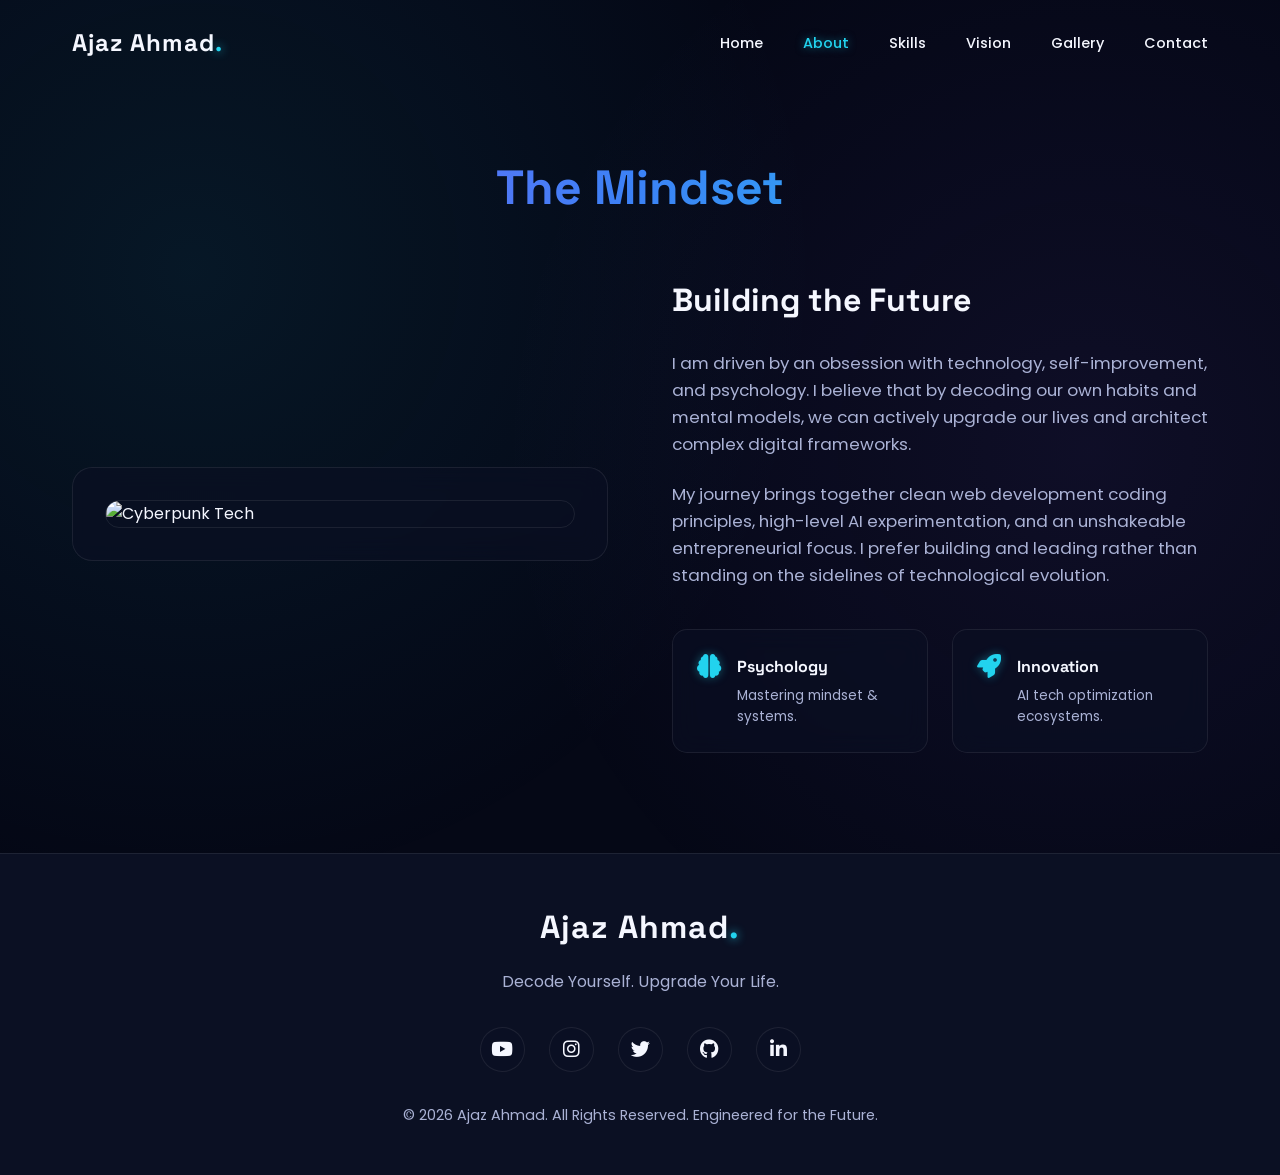
==== about.html @ 376296bf "Add files via upload" ====
<!DOCTYPE html>
<html lang="en">
<head>
    <meta charset="UTF-8">
    <meta name="viewport" content="width=device-width, initial-scale=1.0">
    <title>About | Ajaz Ahmad</title>
    
    <!-- Google Fonts -->
    <link href="https://fonts.googleapis.com/css2?family=Poppins:wght@300;400;500;600&family=Sora:wght@400;600&family=Space+Grotesk:wght@400;600;700&display=swap" rel="stylesheet">
    
    <!-- Font Awesome for Icons -->
    <link rel="stylesheet" href="https://cdnjs.cloudflare.com/ajax/libs/font-awesome/6.4.0/css/all.min.css">

    <style>
        /* CSS Variables */
        :root {
            --bg-main: #050816;
            --bg-sec: #0B1023;
            --text-pri: #F5F7FF;
            --text-sec: #AAB2D5;
            --neon-purple: #8B5CF6;
            --electric-blue: #3B82F6;
            --cyan-accent: #22D3EE;
            --gradient-text: linear-gradient(90deg, var(--neon-purple), var(--electric-blue), var(--cyan-accent));
            --glass-bg: rgba(11, 16, 35, 0.6);
            --glass-border: rgba(255, 255, 255, 0.08);
            --transition: all 0.4s cubic-bezier(0.4, 0, 0.2, 1);
        }

        /* Base & Reset */
        * {
            margin: 0;
            padding: 0;
            box-sizing: border-box;
            scroll-behavior: smooth;
        }

        body {
            background-color: var(--bg-main);
            color: var(--text-pri);
            font-family: 'Poppins', sans-serif;
            overflow-x: hidden;
            line-height: 1.6;
            display: flex;
            flex-direction: column;
            min-height: 100vh;
        }

        h1, h2, h3, h4, .logo {
            font-family: 'Space Grotesk', sans-serif;
        }

        button, .btn {
            font-family: 'Sora', sans-serif;
        }

        a {
            text-decoration: none;
            color: var(--text-pri);
            transition: var(--transition);
        }

        /* Background Effects */
        .bg-particles {
            position: fixed;
            top: 0;
            left: 0;
            width: 100vw;
            height: 100vh;
            background: 
                radial-gradient(circle at 85% 50%, rgba(139, 92, 246, 0.08) 0%, transparent 50%),
                radial-gradient(circle at 15% 30%, rgba(34, 211, 238, 0.08) 0%, transparent 50%);
            z-index: -1;
            pointer-events: none;
        }

        /* Utility Classes */
        .container {
            max-width: 1200px;
            margin: 0 auto;
            padding: 0 2rem;
        }

        .section-title {
            font-size: 3rem;
            text-align: center;
            margin-bottom: 3rem;
            background: var(--gradient-text);
            -webkit-background-clip: text;
            -webkit-text-fill-color: transparent;
        }

        .glass-panel {
            background: var(--glass-bg);
            backdrop-filter: blur(12px);
            -webkit-backdrop-filter: blur(12px);
            border: 1px solid var(--glass-border);
            border-radius: 20px;
        }

        /* Scroll Reveal Animation */
        .reveal {
            opacity: 0;
            transform: translateY(40px);
            transition: all 0.8s ease-out;
        }
        .reveal.active {
            opacity: 1;
            transform: translateY(0);
        }

        /* Navbar */
        nav {
            position: fixed;
            top: 0;
            width: 100%;
            z-index: 1000;
            padding: 1.5rem 0;
            transition: var(--transition);
        }
        
        nav.scrolled {
            background: rgba(5, 8, 22, 0.9);
            backdrop-filter: blur(10px);
            padding: 1rem 0;
            border-bottom: 1px solid var(--glass-border);
        }

        .nav-container {
            display: flex;
            justify-content: space-between;
            align-items: center;
        }

        .logo {
            font-size: 1.5rem;
            font-weight: 700;
            color: var(--text-pri);
            letter-spacing: 1px;
            position: relative;
        }

        .logo::after {
            content: '.';
            color: var(--cyan-accent);
            text-shadow: 0 0 10px var(--cyan-accent);
        }

        .nav-links {
            display: flex;
            gap: 2.5rem;
            list-style: none;
        }

        .nav-links a {
            font-size: 0.9rem;
            font-weight: 500;
            position: relative;
        }

        .nav-links a:hover, .nav-links a.active {
            color: var(--cyan-accent);
            text-shadow: 0 0 8px rgba(34, 211, 238, 0.5);
        }

        .hamburger {
            display: none;
            cursor: pointer;
            font-size: 1.5rem;
        }

        /* About Section Specifcs */
        .about-main {
            padding-top: 150px;
            padding-bottom: 100px;
            flex: 1;
        }

        .about-grid {
            display: grid;
            grid-template-columns: 1fr 1fr;
            gap: 4rem;
            align-items: center;
        }

        .about-text h3 {
            font-size: 2rem;
            margin-bottom: 1.5rem;
            color: var(--text-pri);
        }

        .about-text p {
            color: var(--text-sec);
            margin-bottom: 1.5rem;
            font-size: 1.05rem;
        }

        .about-highlights {
            display: grid;
            grid-template-columns: 1fr 1fr;
            gap: 1.5rem;
            margin-top: 2.5rem;
        }

        .highlight-item {
            padding: 1.5rem;
            border-radius: 15px;
            display: flex;
            align-items: flex-start;
            gap: 1rem;
            transition: var(--transition);
        }

        .highlight-item:hover {
            transform: translateY(-5px);
            border-color: var(--neon-purple);
            box-shadow: 0 10px 30px rgba(139, 92, 246, 0.15);
        }

        .highlight-item i {
            font-size: 1.5rem;
            color: var(--cyan-accent);
            text-shadow: 0 0 10px rgba(34, 211, 238, 0.4);
        }

        /* Footer */
        footer {
            background: var(--bg-sec);
            padding: 3rem 0;
            border-top: 1px solid var(--glass-border);
            text-align: center;
        }

        .social-links {
            display: flex;
            justify-content: center;
            gap: 1.5rem;
            margin: 2rem 0;
        }

        .social-links a {
            width: 45px;
            height: 45px;
            border-radius: 50%;
            display: flex;
            justify-content: center;
            align-items: center;
            background: var(--glass-bg);
            border: 1px solid var(--glass-border);
            font-size: 1.2rem;
        }

        .social-links a:hover {
            background: var(--gradient-text);
            border-color: transparent;
            transform: translateY(-5px);
            box-shadow: 0 10px 20px rgba(139, 92, 246, 0.3);
        }

        .copyright {
            color: var(--text-sec);
            font-size: 0.9rem;
        }

        /* Responsive Design */
        @media (max-width: 992px) {
            .about-grid {
                grid-template-columns: 1fr;
                text-align: center;
            }
            .glass-panel img {
                max-width: 500px;
                margin: 0 auto;
            }
        }

        @media (max-width: 768px) {
            .nav-links {
                position: fixed;
                top: 70px;
                right: -100%;
                flex-direction: column;
                background: var(--bg-sec);
                width: 100%;
                text-align: center;
                padding: 2rem 0;
                transition: 0.3s ease;
                border-bottom: 1px solid var(--glass-border);
            }

            .nav-links.active {
                right: 0;
            }

            .hamburger {
                display: block;
            }

            .about-highlights {
                grid-template-columns: 1fr;
            }
        }
    </style>
</head>
<body>

    <div class="bg-particles"></div>

    <!-- Navbar -->
    <nav id="navbar">
        <div class="container nav-container">
            <a href="index.html" class="logo">Ajaz Ahmad</a>
            <ul class="nav-links">
                <li><a href="index.html">Home</a></li>
                <li><a href="about.html" class="active">About</a></li>
                <li><a href="skills.html">Skills</a></li>
                <li><a href="vision.html">Vision</a></li>
                <li><a href="gallery.html">Gallery</a></li>
                <li><a href="contact.html">Contact</a></li>
            </ul>
            <div class="hamburger">
                <i class="fas fa-bars"></i>
            </div>
        </div>
    </nav>

    <!-- Main About Content -->
    <main class="about-main">
        <div class="container">
            <h1 class="section-title reveal">The Mindset</h1>
            <div class="about-grid">
                <div class="glass-panel reveal" style="padding: 2rem; display: flex; justify-content: center;">
                    <img src="https://images.unsplash.com/photo-1550751827-4bd374c3f58b?q=80&w=800&auto=format&fit=crop" alt="Cyberpunk Tech" style="width: 100%; border-radius: 15px; border: 1px solid var(--glass-border);">
                </div>
                <div class="about-text reveal">
                    <h3>Building the Future</h3>
                    <p>I am driven by an obsession with technology, self-improvement, and psychology. I believe that by decoding our own habits and mental models, we can actively upgrade our lives and architect complex digital frameworks.</p>
                    <p>My journey brings together clean web development coding principles, high-level AI experimentation, and an unshakeable entrepreneurial focus. I prefer building and leading rather than standing on the sidelines of technological evolution.</p>
                    
                    <div class="about-highlights">
                        <div class="highlight-item glass-panel">
                            <i class="fas fa-brain"></i>
                            <div>
                                <h4 style="margin-bottom: 5px; font-family: 'Space Grotesk';">Psychology</h4>
                                <p style="font-size: 0.85rem; margin:0;">Mastering mindset & systems.</p>
                            </div>
                        </div>
                        <div class="highlight-item glass-panel">
                            <i class="fas fa-rocket"></i>
                            <div>
                                <h4 style="margin-bottom: 5px; font-family: 'Space Grotesk';">Innovation</h4>
                                <p style="font-size: 0.85rem; margin:0;">AI tech optimization ecosystems.</p>
                            </div>
                        </div>
                    </div>
                </div>
            </div>
        </div>
    </main>

    <!-- Footer -->
    <footer>
        <div class="container">
            <h2 class="logo" style="font-size: 2rem; margin-bottom: 1rem;">Ajaz Ahmad</h2>
            <p style="color: var(--text-sec);">Decode Yourself. Upgrade Your Life.</p>
            <div class="social-links">
                <a href="#"><i class="fab fa-youtube"></i></a>
                <a href="https://www.instagram.com/_ajaz.ahmad?igsh=Y3Y4eng3ajk3OXI4" target="_blank"><i class="fab fa-instagram"></i></a>
                <a href="#"><i class="fab fa-twitter"></i></a>
                <a href="#"><i class="fab fa-github"></i></a>
                <a href="#"><i class="fab fa-linkedin-in"></i></a>
            </div>
            <p class="copyright">&copy; 2026 Ajaz Ahmad. All Rights Reserved. Engineered for the Future.</p>
        </div>
    </footer>

    <!-- Scripts -->
    <script>
        // Sticky Navbar
        window.addEventListener('scroll', () => {
            const nav = document.getElementById('navbar');
            if (window.scrollY > 50) {
                nav.classList.add('scrolled');
            } else {
                nav.classList.remove('scrolled');
            }
        });

        // Mobile Menu Toggle
        const hamburger = document.querySelector('.hamburger');
        const navLinks = document.querySelector('.nav-links');
        
        hamburger.addEventListener('click', () => {
            navLinks.classList.toggle('active');
        });

        // Scroll Reveal Animation
        function reveal() {
            var reveals = document.querySelectorAll(".reveal");
            for (var i = 0; i < reveals.length; i++) {
                var windowHeight = window.innerHeight;
                var elementTop = reveals[i].getBoundingClientRect().top;
                var elementVisible = 100;
                
                if (elementTop < windowHeight - elementVisible) {
                    reveals[i].classList.add("active");
                }
            }
        }
        window.addEventListener("scroll", reveal);
        reveal(); // Trigger on load
    </script>
</body>
</html>
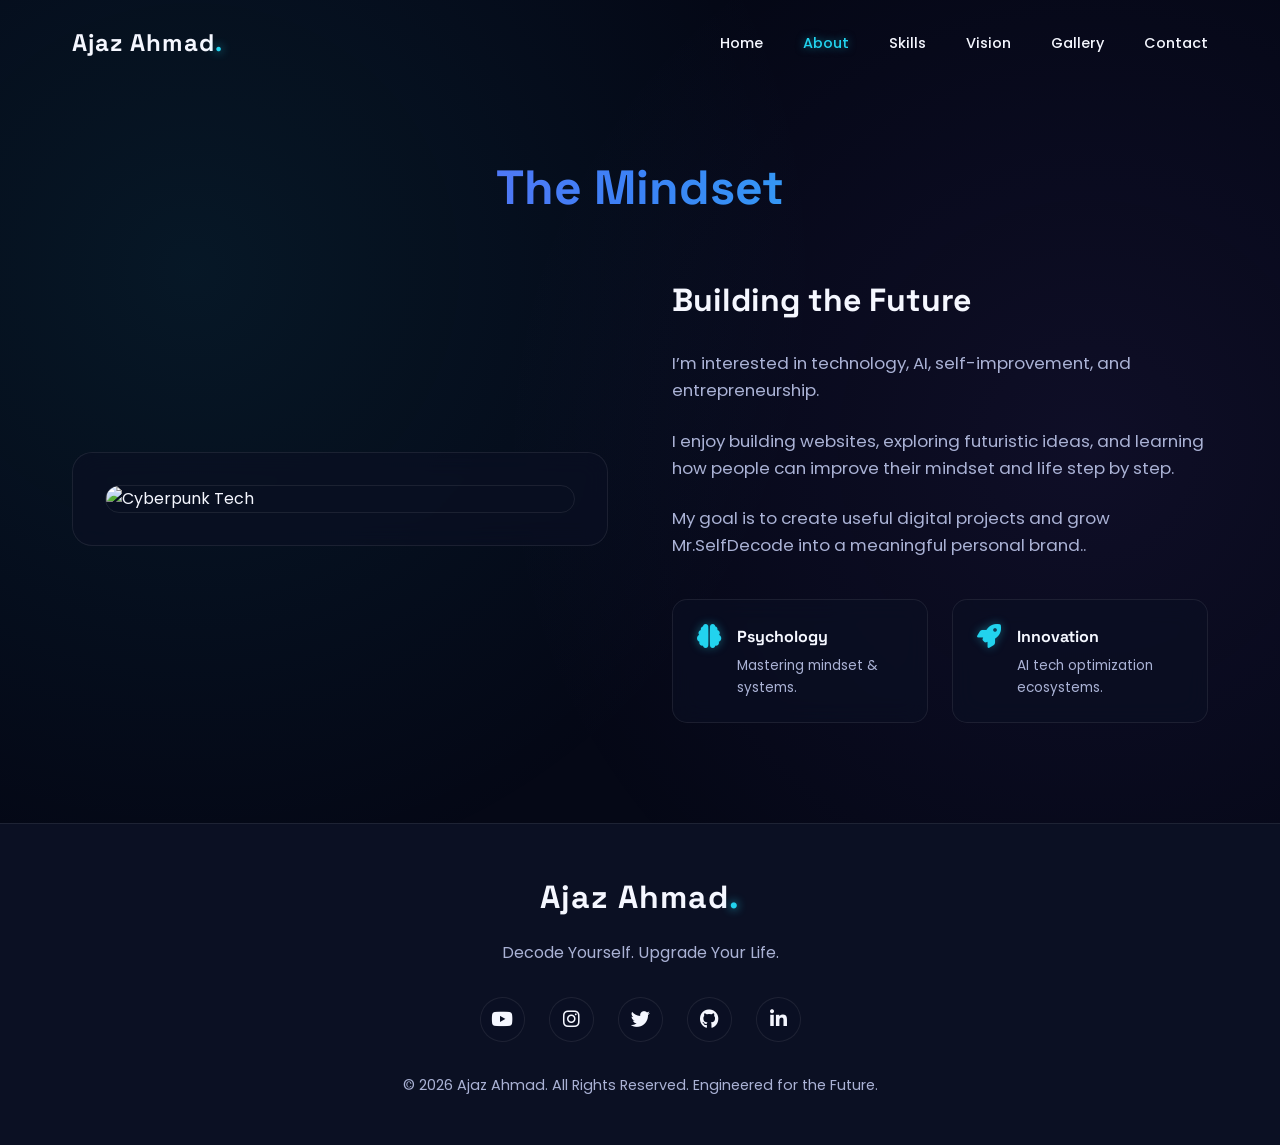
==== commit ef78c458: "Update about.html" ====
--- a/about.html
+++ b/about.html
@@ -334,8 +334,11 @@
                 </div>
                 <div class="about-text reveal">
                     <h3>Building the Future</h3>
-                    <p>I am driven by an obsession with technology, self-improvement, and psychology. I believe that by decoding our own habits and mental models, we can actively upgrade our lives and architect complex digital frameworks.</p>
-                    <p>My journey brings together clean web development coding principles, high-level AI experimentation, and an unshakeable entrepreneurial focus. I prefer building and leading rather than standing on the sidelines of technological evolution.</p>
+                    <p>I’m interested in technology, AI, self-improvement, and entrepreneurship.</p>
+<p>
+I enjoy building websites, exploring futuristic ideas, and learning how people can improve their mindset and life step by step.
+</p>
+                    <p>My goal is to create useful digital projects and grow Mr.SelfDecode into a meaningful personal brand..</p>
                     
                     <div class="about-highlights">
                         <div class="highlight-item glass-panel">
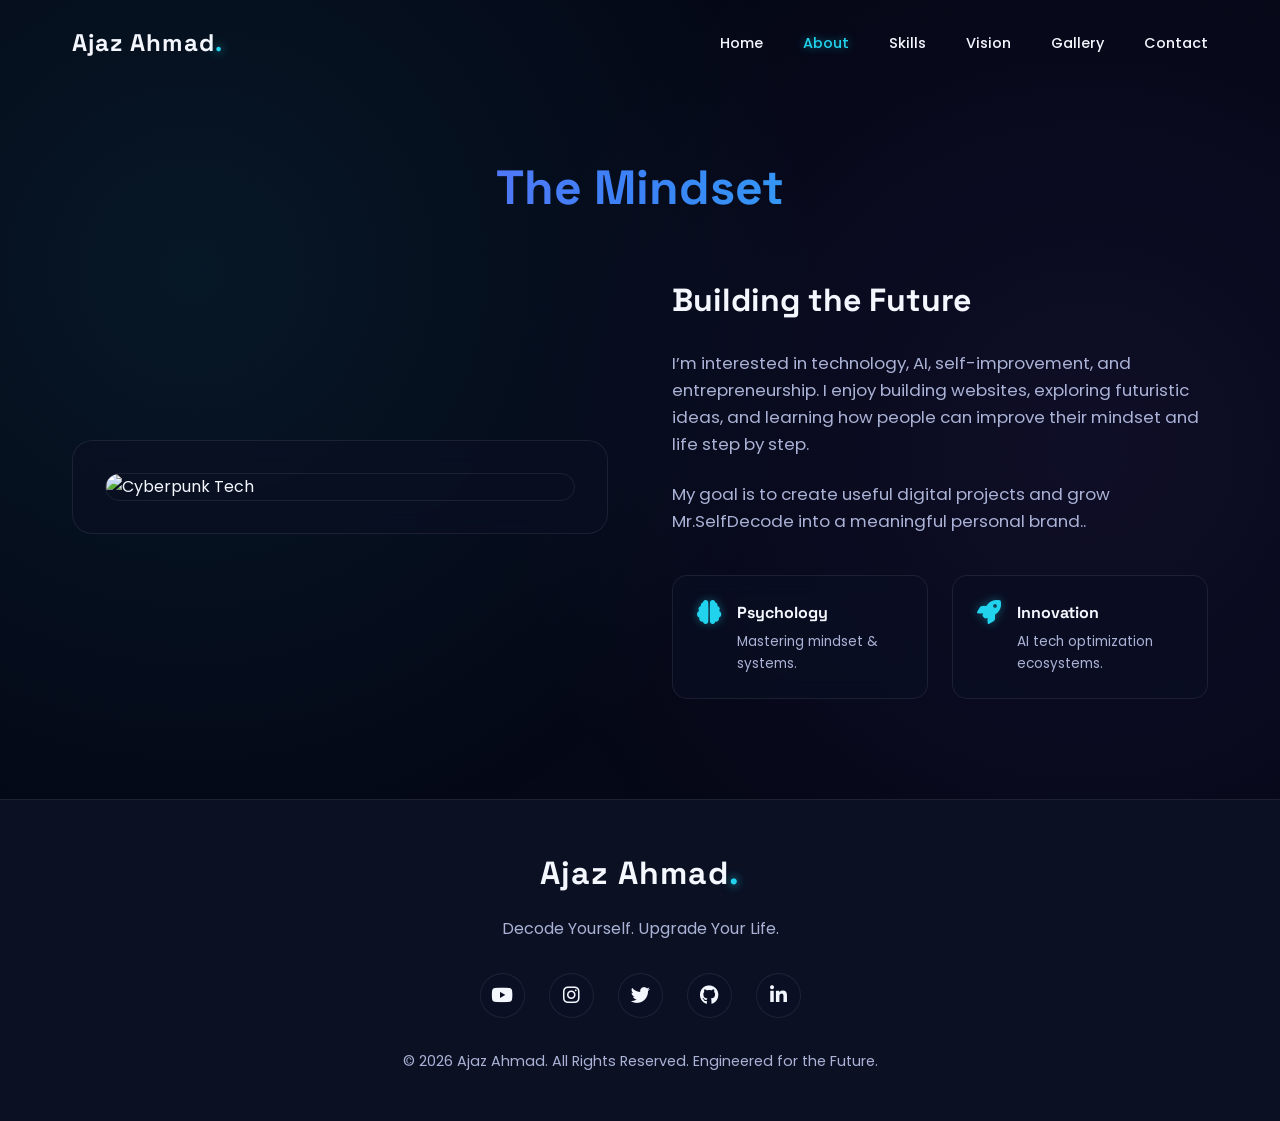
==== commit ed998952: "Update about.html" ====
--- a/about.html
+++ b/about.html
@@ -334,10 +334,8 @@
                 </div>
                 <div class="about-text reveal">
                     <h3>Building the Future</h3>
-                    <p>I’m interested in technology, AI, self-improvement, and entrepreneurship.</p>
-<p>
-I enjoy building websites, exploring futuristic ideas, and learning how people can improve their mindset and life step by step.
-</p>
+                    <p>I’m interested in technology, AI, self-improvement, and entrepreneurship.
+I enjoy building websites, exploring futuristic ideas, and learning how people can improve their mindset and life step by step.</p>
                     <p>My goal is to create useful digital projects and grow Mr.SelfDecode into a meaningful personal brand..</p>
                     
                     <div class="about-highlights">
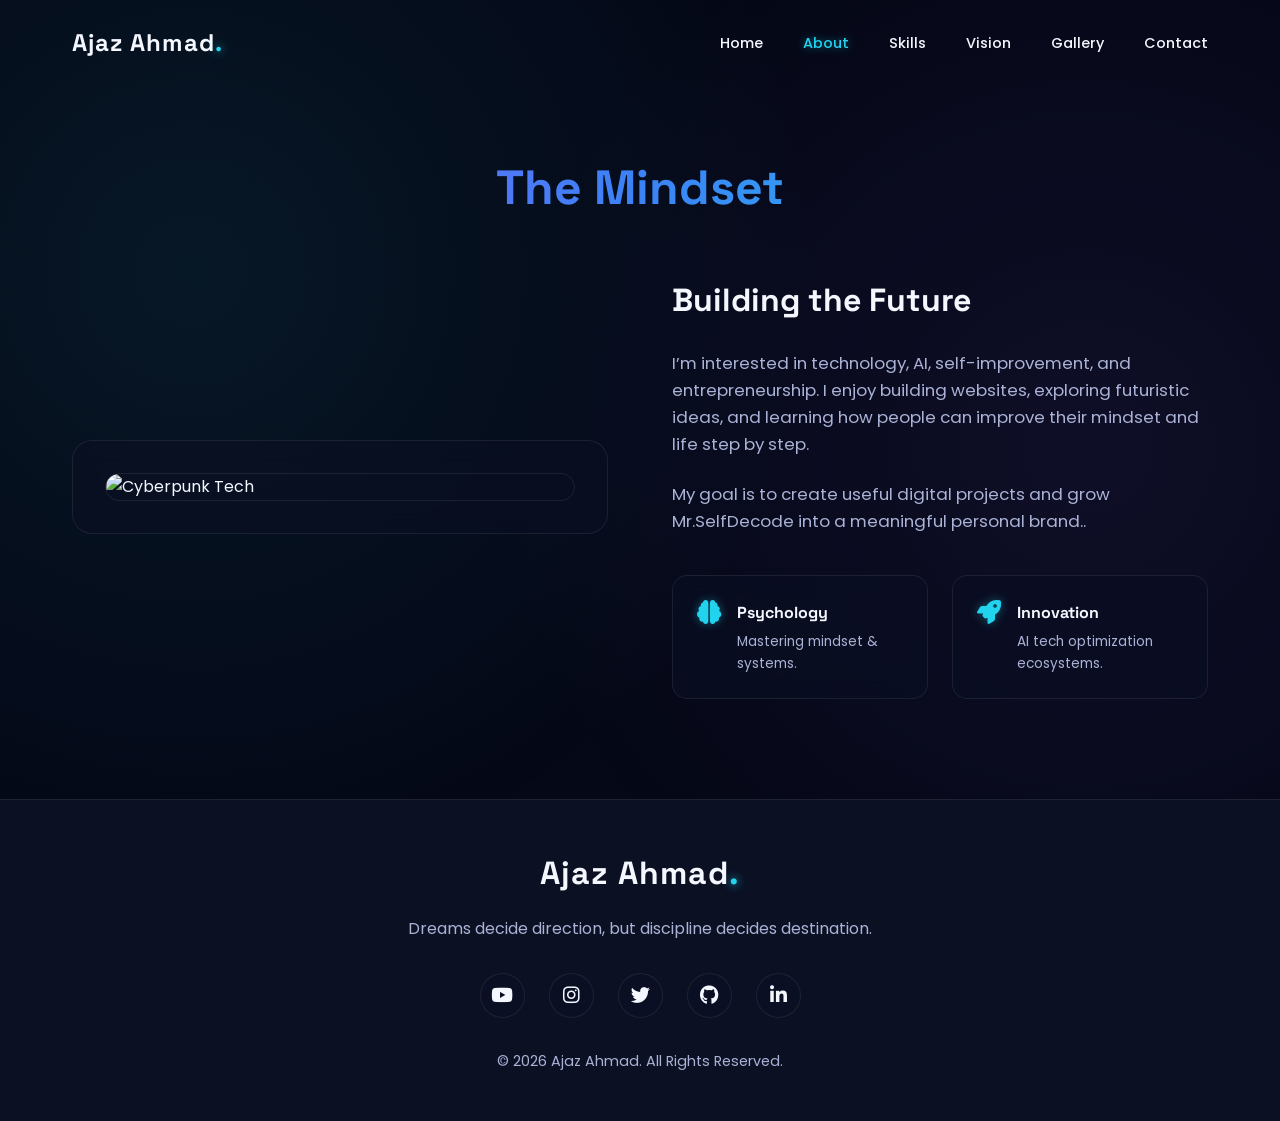
==== commit cb89dc42: "Update about.html" ====
--- a/about.html
+++ b/about.html
@@ -363,7 +363,7 @@
     <footer>
         <div class="container">
             <h2 class="logo" style="font-size: 2rem; margin-bottom: 1rem;">Ajaz Ahmad</h2>
-            <p style="color: var(--text-sec);">Decode Yourself. Upgrade Your Life.</p>
+            <p style="color: var(--text-sec);">Dreams decide direction, but discipline decides destination.</p>
             <div class="social-links">
                 <a href="#"><i class="fab fa-youtube"></i></a>
                 <a href="https://www.instagram.com/_ajaz.ahmad?igsh=Y3Y4eng3ajk3OXI4" target="_blank"><i class="fab fa-instagram"></i></a>
@@ -371,7 +371,7 @@
                 <a href="#"><i class="fab fa-github"></i></a>
                 <a href="#"><i class="fab fa-linkedin-in"></i></a>
             </div>
-            <p class="copyright">&copy; 2026 Ajaz Ahmad. All Rights Reserved. Engineered for the Future.</p>
+            <p class="copyright">&copy; 2026 Ajaz Ahmad. All Rights Reserved.</p>
         </div>
     </footer>
 
